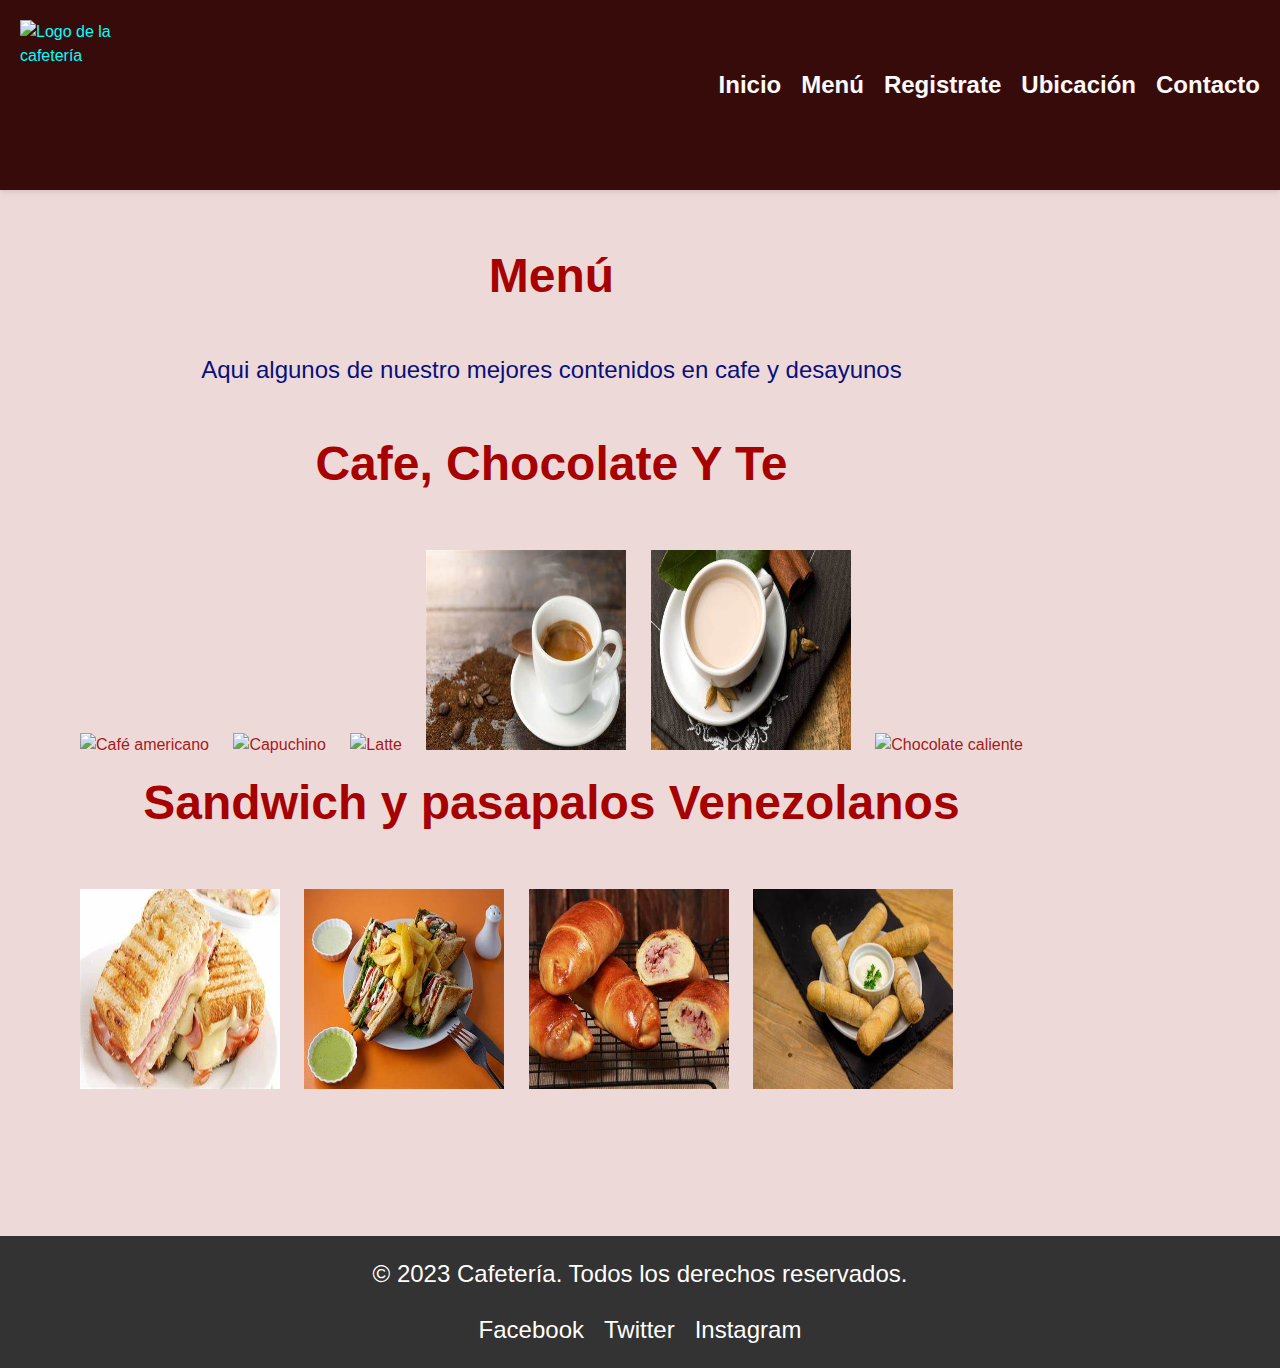
==== pages/menu.html @ 62a8645c "first" ====
<!DOCTYPE html>
<html lang="en">
<head>
    <meta charset="UTF-8">
    <meta http-equiv="X-UA-Compatible" content="IE=edge">
    <meta name="viewport" content="width=device-width, initial-scale=1.0">
    <link rel="stylesheet" href="../style/menu.css">
    <link rel="icon" href="../Image/favicon.icon.jpg" type="image/x-icon">
    <title>Cafeteria RoyDark</title>
</head>
<body>
  <header>
    <img src="../Image/logo-cafe-08.webp" alt="Logo de la cafetería">
        <nav>
        <ul>
          <li><a href="../index.html">Inicio</a></li>
          <li><a href="menu.html">Menú</a></li>
          <li><a href="../pages/registrate.html">Registrate</a></li>

          <li><a href="../index.html#ubicacion">Ubicación</a></li>
          <li><a href="../index.html#contacto">Contacto</a></li>
      </ul>
    </nav>
  </header>

  <main>
    <section id="menu">    
      <section>
        <div class="item">
          <h2>Menú</h2>
            <P>Aqui algunos de nuestro mejores contenidos en cafe y desayunos</P>

            <h2>Cafe, Chocolate Y Te</h2>

          <div class="item">
            <img src="../Image/Cafe-Americano.jpg" alt="Café americano">
            <h3>Café americano</h3>
          </div>
          <div class="item">
            <img src="../Image/cappuccino.jpg" alt="Capuchino">
            <h3>Cappuccino</h3>
          </div>
          <div class="item">
              <img src="../Image/latte.jpg" alt="Latte">
              <h3>Café Latte</h3>
          </div>
          <div class="item">
              <img src="../image/espresso.jpg" alt="Espresso">
              <h3>Café Espresso</h3>
          </div>
          <div class="item">
              <img src="../image/te-chai-latte.jpg" alt="Té chai latte">
              <h3>Te Chai Latte</h3>
          </div>
          <div class="item">
              <img src="../image/Chocolate-caliente.jpg" alt="Chocolate caliente">
              <h3>Chocolate Caliente</h3>
          </div>

          <h2>Sandwich y pasapalos Venezolanos</h2>

          <div class="item">
              <img src="../image/sandwich-de-jamon-y-queso.jpg" alt="Sándwich de jamón y queso">
              <h3>Sandwich de Jamon Y Queso</h3>
          </div>
          <div class="item">
              <img src="../image/club-house-venezolano.jpg" alt="club-house-venezolano">               
              <h3>Club House Venezolano</h3>
          </div>
          <div class="item">
              <img src="../image/cacchito-venezolano.jpg" alt="cacchito-venezolano">
              <h3>Cachito Venezolano</h3>
          </div>
          <div class="item">
              <img src="../image/tequeños.jpg" alt="tequeños">
              <h3>Tequeños Venezolanos </h3>
          </div>
        </div>
      </section>
    </main>
    

    <footer>
      <p>© 2023 Cafetería. Todos los derechos reservados.</p>
      <ul>
        <li><a href="https://es-es.facebook.com/">Facebook</a></li>
        <li><a href="https://twist.com/es">Twitter</a></li>
        <li><a href="https://www.instagram.com/">Instagram</a></li>
      </ul>
    </footer>
  </body>
</html>
---- style/menu.css ----
/* Estilos generales */
* {
    margin: 0;
    padding: 0;
    box-sizing: border-box;
  }
    
  body {
    font-family: 'Montserrat', sans-serif;
    font-size: 16px;
    line-height: 1.5;
    color: #a51b1b;
    background-color: #eed9d9;          
  }

 
  /* Estilos para el encabezado */
  header {
    display: flex;
    justify-content: space-between;
    align-items: center;
    background-color: #380b0b;
    padding: 20px;
    box-shadow: 0 2px 5px rgba(0, 0, 0, 0.1);
    color: rgb(0, 255, 255);
  }
  
  header img {
    width: 150px;
    height: 150px;
  }
  
  nav ul {
    display: flex;
  }
  
  nav ul li {
    list-style: none;
    margin-left: 20px;
  }
  
  nav ul li a {
    text-decoration: none;
    color: #fcf9f9;
    font-weight: bold;
    transition: all 0.3s ease-in-out;
  }
  
  nav ul li a:hover {
    color: #ff6700;
  }

  main {
    max-width: 1200px;
    margin: 0 auto;
    padding: 40px 20px;
  }
  
  main h1 {
    font-size: 4rem;
    text-align: center;
    margin-bottom: 20px;
    color: #f70000;
  }
  
  main p {
    font-size: 1.5rem;
    text-align: center;
    margin-bottom: 40px;
    color: #08107c;
  }
  
  section {
    margin-bottom: 80px;
  }
  
  section h2 {
    font-size: 3rem;
    text-align: center;
    margin-bottom: 40px;
    color: #a70202;
  }
  
  ul {
    list-style: none;
  }
  
  ul li {
    margin-bottom: 20px;
    font-size: 1.5rem;
  }

 /* Estilos para el menu */

 .item {
    display: inline-block;
    position: relative;
    margin: 10px;
    transition: all 0.5s ease;
  }
  
  .item img {
    width: 200px;
    height: 200px;
  }
  
  .item h3 {
    position: absolute;
    bottom: 0;
    left: 0;
    right: 0;
    background-color: rgba(0,0,0,0.5);
    color: white;
    font-weight: normal;
    font-style: italic;
    font-size: 18px;
    padding: 10px;
    margin: 0;
    opacity: 0;
    transition: all 0.5s ease;
  }
  
  .item div:hover img {
    opacity: 0.5;
  }
  
  .item div:hover h3 {
    font-weight: bold;
    font-style: cursive;
    opacity: 1;
  }


  /* Estilos para el pie de página */
  footer {
    background-color: #333;
    color: #fff;
    padding: 20px;
    text-align: center;
  }
  
  footer p {
    margin-bottom: 20px;
    font-size: 1.5rem;
  }
  
  footer ul {
    display: flex;
    justify-content: center;
  }
  
  footer ul li {
    margin: 0 10px;
  }
  
  footer ul li a {
    text-decoration: none;
    color: #fff;
    font-size: 1.5rem;
    transition: all 0.3s ease-in-out;
  }
  
  footer ul li a:hover {
    color: #ff6700;
  }
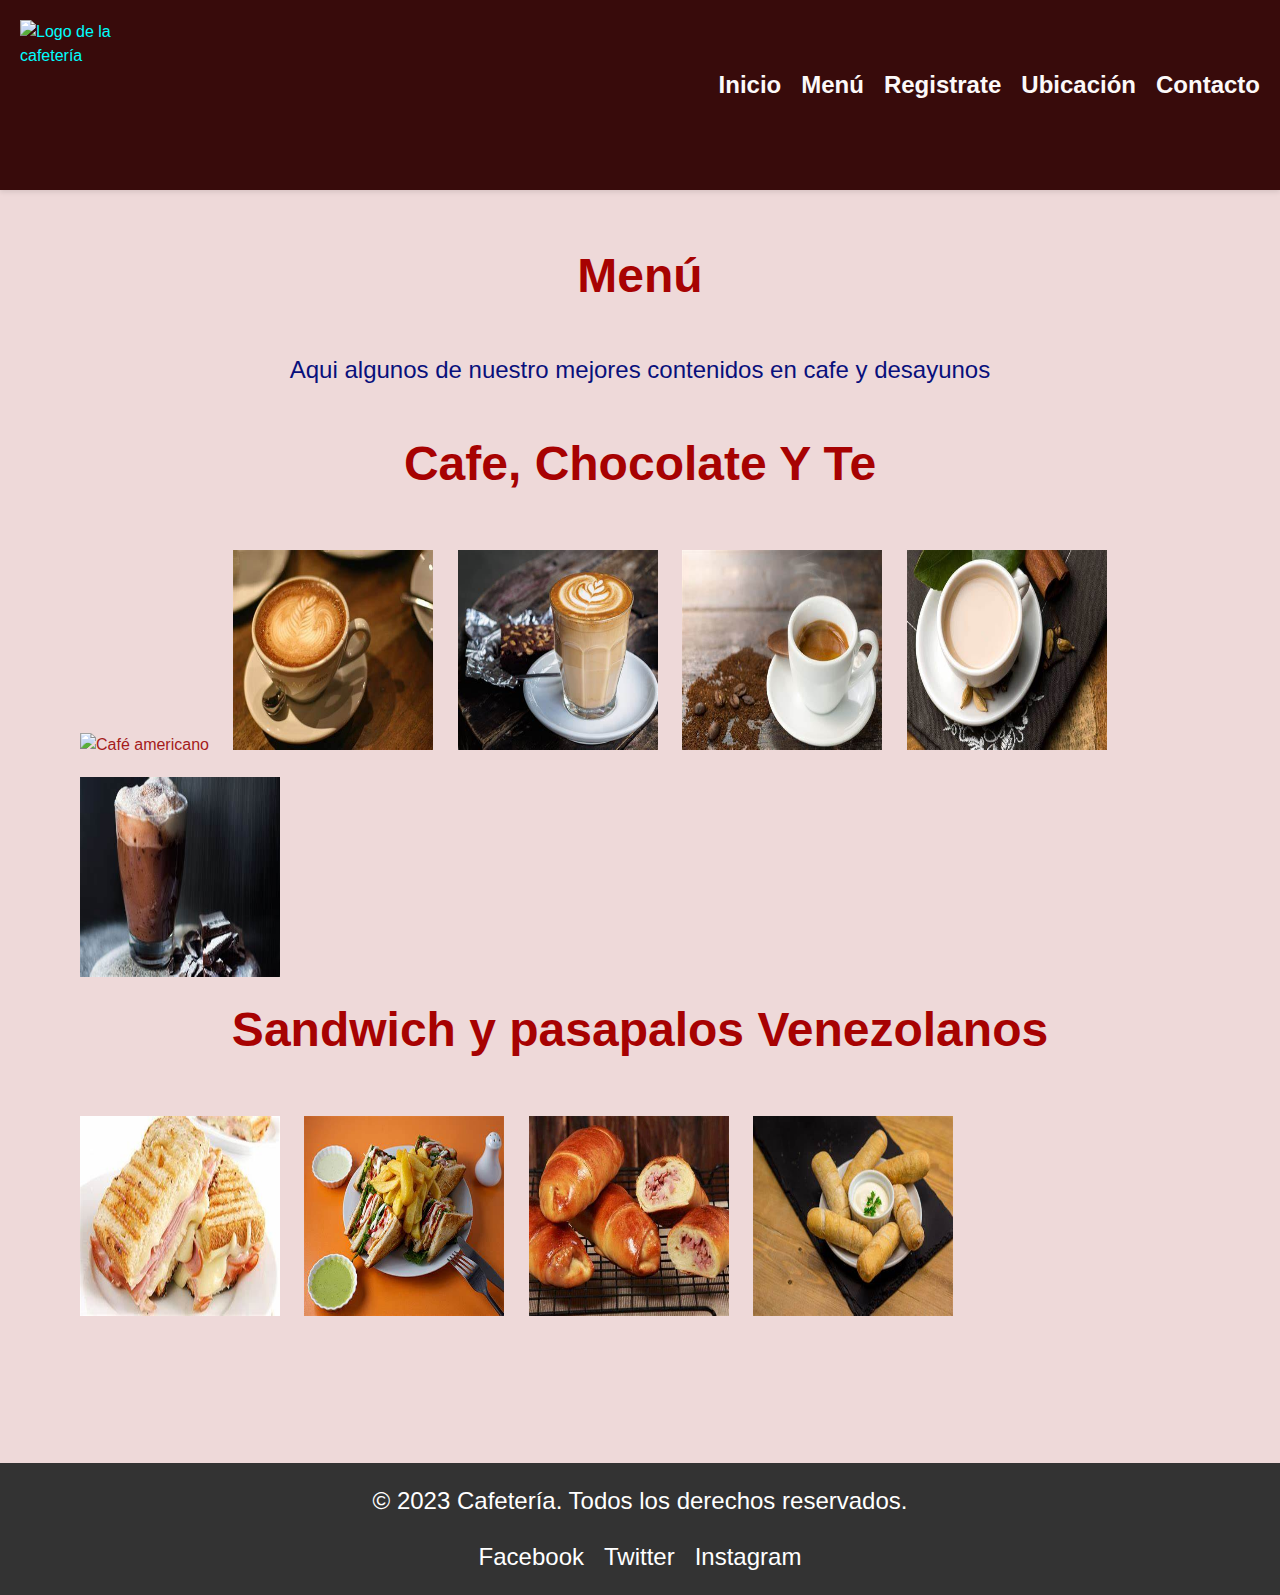
==== commit b0107cd6: "second" ====
--- a/pages/menu.html
+++ b/pages/menu.html
@@ -5,7 +5,7 @@
     <meta http-equiv="X-UA-Compatible" content="IE=edge">
     <meta name="viewport" content="width=device-width, initial-scale=1.0">
     <link rel="stylesheet" href="../style/menu.css">
-    <link rel="icon" href="../Image/favicon.icon.jpg" type="image/x-icon">
+    <link rel="icon" href="../image/favicon.icon.jpg" type="image/x-icon">
     <title>Cafeteria RoyDark</title>
 </head>
 <body>
@@ -33,15 +33,15 @@
             <h2>Cafe, Chocolate Y Te</h2>
 
           <div class="item">
-            <img src="../Image/Cafe-Americano.jpg" alt="Café americano">
+            <img src="../image/Cafe-Americano.jpg" alt="Café americano">
             <h3>Café americano</h3>
           </div>
           <div class="item">
-            <img src="../Image/cappuccino.jpg" alt="Capuchino">
+            <img src="../image/cappuccino.jpg" alt="Capuchino">
             <h3>Cappuccino</h3>
           </div>
           <div class="item">
-              <img src="../Image/latte.jpg" alt="Latte">
+              <img src="../image/latte.jpg" alt="Latte">
               <h3>Café Latte</h3>
           </div>
           <div class="item">
@@ -53,7 +53,7 @@
               <h3>Te Chai Latte</h3>
           </div>
           <div class="item">
-              <img src="../image/Chocolate-caliente.jpg" alt="Chocolate caliente">
+              <img src="../image/chocolate-caliente.jpg" alt="Chocolate caliente">
               <h3>Chocolate Caliente</h3>
           </div>
 
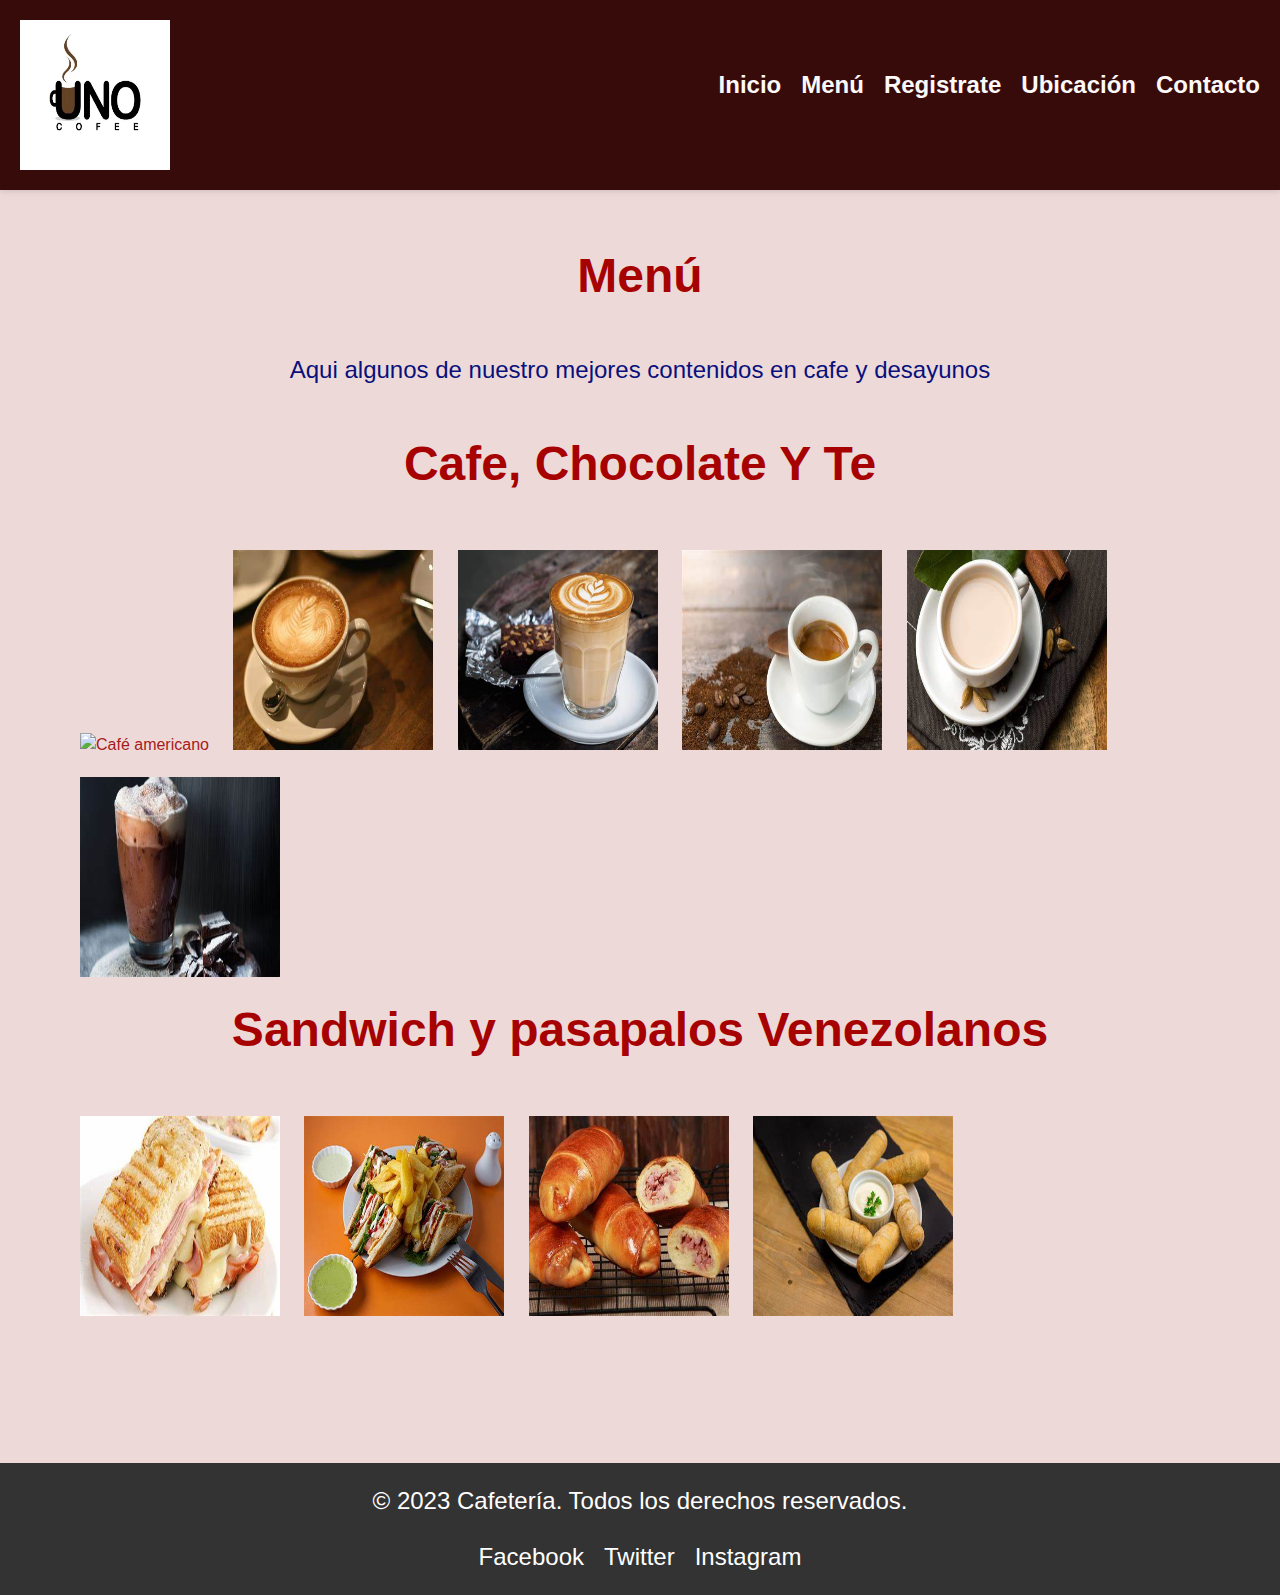
==== commit b87ab90d: "tersero" ====
--- a/pages/menu.html
+++ b/pages/menu.html
@@ -10,7 +10,7 @@
 </head>
 <body>
   <header>
-    <img src="../Image/logo-cafe-08.webp" alt="Logo de la cafetería">
+    <img src="../image/logo-cafe-08.webp" alt="Logo de la cafetería">
         <nav>
         <ul>
           <li><a href="../index.html">Inicio</a></li>
